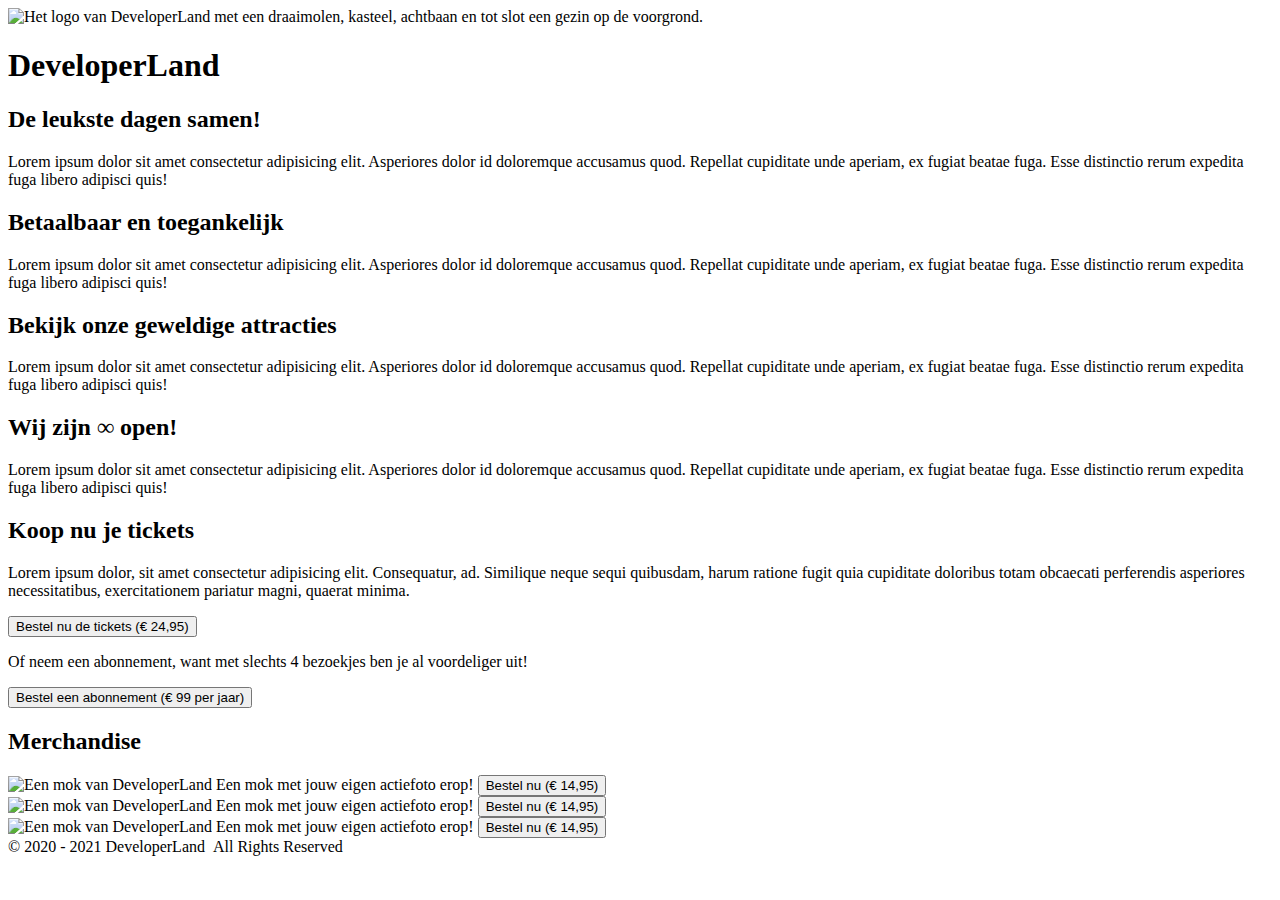
==== PARKWEBSITE/index.html @ 735670f4 "Ticket 3 bewerkt" ====
<!DOCTYPE html>
<html lang="en">
<head>
  <meta charset="UTF-8">
  <meta name="viewport" content="width=device-width, initial-scale=1.0">
  <title>DeveloperLand - Het meest leerzame prepark voor het hele gezin!</title>

  <link rel="stylesheet" href="styles/main.css">
</head>
<body>
  <header>
    <div class="header-content">
      <div class="wrapper">
        <img src="images/logo-big-v3.png" alt="Het logo van DeveloperLand met een draaimolen, kasteel, achtbaan en tot slot een gezin op de voorgrond." class="logo hidden-on-sm">
        <h1 class="hidden-on-lg">DeveloperLand</h1>
      </div>
    </div>
  </header>
  <main>
    <div class="wrapper">
      <div class="row">
        <article>
          <h2 class="fun-for-family">De leukste dagen samen!</h2>
          <p>Lorem ipsum dolor sit amet consectetur adipisicing elit. Asperiores dolor id doloremque accusamus quod. Repellat cupiditate unde aperiam, ex fugiat beatae fuga. Esse distinctio rerum expedita fuga libero adipisci quis!</p>
        </article>
        <article>
          <h2 class="accessibility">Betaalbaar en toegankelijk</h2>
          <p>Lorem ipsum dolor sit amet consectetur adipisicing elit. Asperiores dolor id doloremque accusamus quod. Repellat cupiditate unde aperiam, ex fugiat beatae fuga. Esse distinctio rerum expedita fuga libero adipisci quis!</p>
        </article>
      </div>
      <article>
          <h2 class="rides">Bekijk onze geweldige attracties</h2>
          <p>Lorem ipsum dolor sit amet consectetur adipisicing elit. Asperiores dolor id doloremque accusamus quod. Repellat cupiditate unde aperiam, ex fugiat beatae fuga. Esse distinctio rerum expedita fuga libero adipisci quis!</p>
      </article>
      <article>
          <h2 class="open-forever">Wij zijn &#8734; open!</h2>
          <p>Lorem ipsum dolor sit amet consectetur adipisicing elit. Asperiores dolor id doloremque accusamus quod. Repellat cupiditate unde aperiam, ex fugiat beatae fuga. Esse distinctio rerum expedita fuga libero adipisci quis!</p>
      </article>
      <article class="emphasize">
        <h2>Koop nu je tickets</h2>
        <p>Lorem ipsum dolor, sit amet consectetur adipisicing elit. Consequatur, ad. Similique neque sequi quibusdam, harum ratione fugit quia cupiditate doloribus totam obcaecati perferendis asperiores necessitatibus, exercitationem pariatur magni, quaerat minima.</p>
        <p>
          <button>Bestel nu de tickets (&euro; 24,95)</button>
        </p>
        <p>
          Of neem een abonnement, want met slechts 4 bezoekjes ben je al voordeliger uit!
        </p>
        <p>
          <button>Bestel een abonnement (&euro; 99 per jaar)</button>
        </p>
      </article>
      <article>
        <h2>Merchandise</h2>
        <div class="row">
          <div class="product">
            <img src="images/merchandise/mok.JPG" alt="Een mok van DeveloperLand">
            <span>Een mok met jouw eigen actiefoto erop!</span>
            <a href="product.html"><button>Bestel nu (&euro; 14,95)</button></a>
          </div>
          <div class="product">
            <img src="images/merchandise/mok.JPG" alt="Een mok van DeveloperLand">
            <span>Een mok met jouw eigen actiefoto erop!</span>
            <a href="product.html"><button>Bestel nu (&euro; 14,95)</button></a>
          </div>
          <div class="product">
            <img src="images/merchandise/mok.JPG" alt="Een mok van DeveloperLand">
            <span>Een mok met jouw eigen actiefoto erop!</span>
            <a href="product.html"><button>Bestel nu (&euro; 14,95)</button></a>
          </div>
        </div>
      </article>
    </div>
  </main>
  <footer>
    <div class="wrapper">
      <div class="copyright">
        &copy; 2020 - 2021 DeveloperLand&nbsp;&nbsp;All Rights Reserved
      </div>
    </div>
  </footer>
</body>
</html>
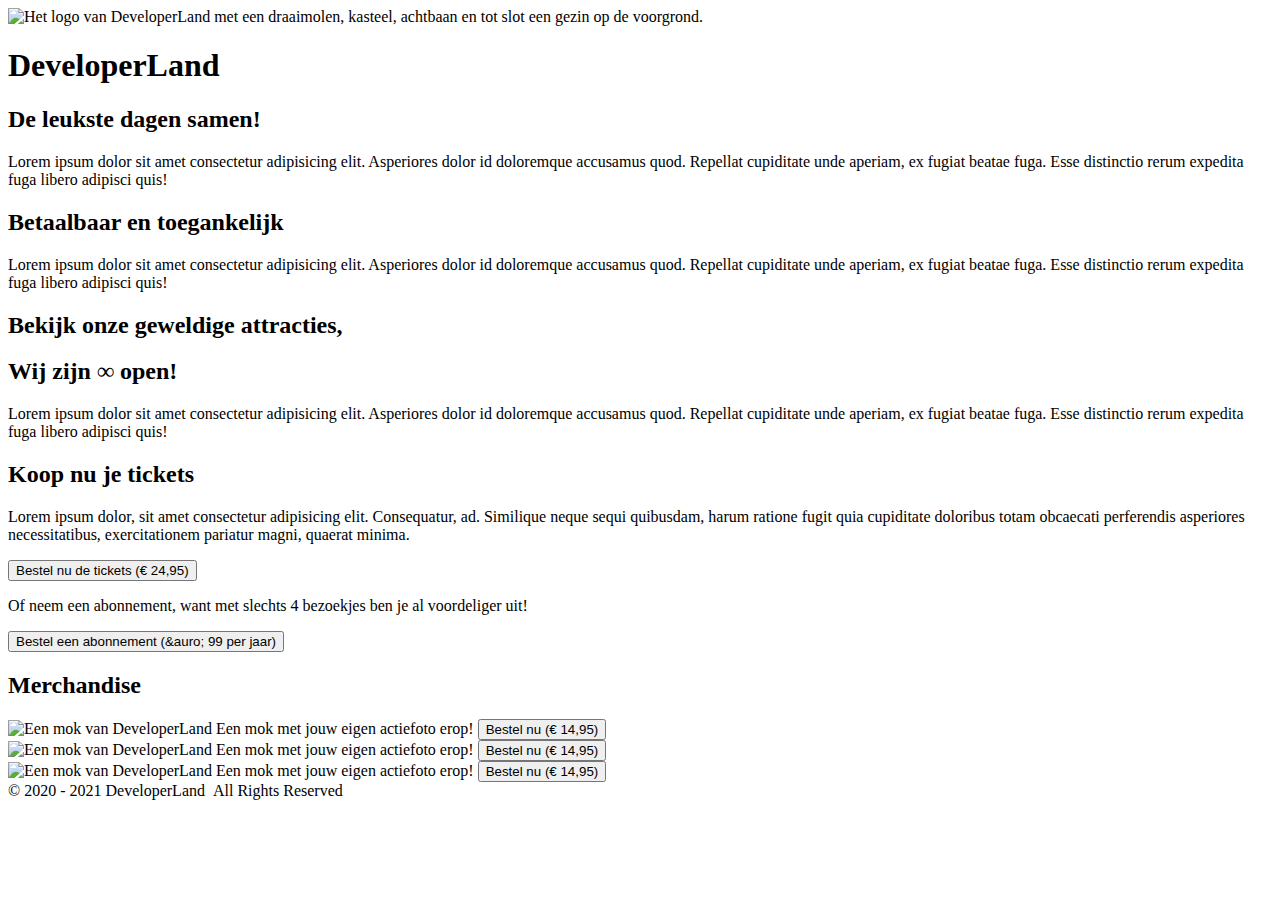
==== commit 323cec67: "ticket 5" ====
--- a/PARKWEBSITE/index.html
+++ b/PARKWEBSITE/index.html
@@ -29,11 +29,7 @@
         </article>
       </div>
       <article>
-          <h2 class="rides">Bekijk onze geweldige attracties</h2>
-          <p>Lorem ipsum dolor sit amet consectetur adipisicing elit. Asperiores dolor id doloremque accusamus quod. Repellat cupiditate unde aperiam, ex fugiat beatae fuga. Esse distinctio rerum expedita fuga libero adipisci quis!</p>
-      </article>
-      <article>
-          <h2 class="open-forever">Wij zijn &#8734; open!</h2>
+          <h2 class="rides">Bekijk onze geweldige attracties,           <h2 class="open-forever">Wij zijn &#8734; open!</h2></h2>
           <p>Lorem ipsum dolor sit amet consectetur adipisicing elit. Asperiores dolor id doloremque accusamus quod. Repellat cupiditate unde aperiam, ex fugiat beatae fuga. Esse distinctio rerum expedita fuga libero adipisci quis!</p>
       </article>
       <article class="emphasize">
@@ -46,24 +42,24 @@
           Of neem een abonnement, want met slechts 4 bezoekjes ben je al voordeliger uit!
         </p>
         <p>
-          <button>Bestel een abonnement (&euro; 99 per jaar)</button>
+          <button>Bestel een abonnement (&auro; 99 per jaar)</button>
         </p>
       </article>
       <article>
         <h2>Merchandise</h2>
         <div class="row">
           <div class="product">
-            <img src="images/merchandise/mok.JPG" alt="Een mok van DeveloperLand">
+            <img src="merchandise/mok.JPG" alt="Een mok van DeveloperLand">
             <span>Een mok met jouw eigen actiefoto erop!</span>
             <a href="product.html"><button>Bestel nu (&euro; 14,95)</button></a>
           </div>
           <div class="product">
-            <img src="images/merchandise/mok.JPG" alt="Een mok van DeveloperLand">
+            <img src="merchandise/mok.JPG" alt="Een mok van DeveloperLand">
             <span>Een mok met jouw eigen actiefoto erop!</span>
             <a href="product.html"><button>Bestel nu (&euro; 14,95)</button></a>
           </div>
           <div class="product">
-            <img src="images/merchandise/mok.JPG" alt="Een mok van DeveloperLand">
+            <img src="merchandise/mok.JPG" alt="Een mok van DeveloperLand">
             <span>Een mok met jouw eigen actiefoto erop!</span>
             <a href="product.html"><button>Bestel nu (&euro; 14,95)</button></a>
           </div>
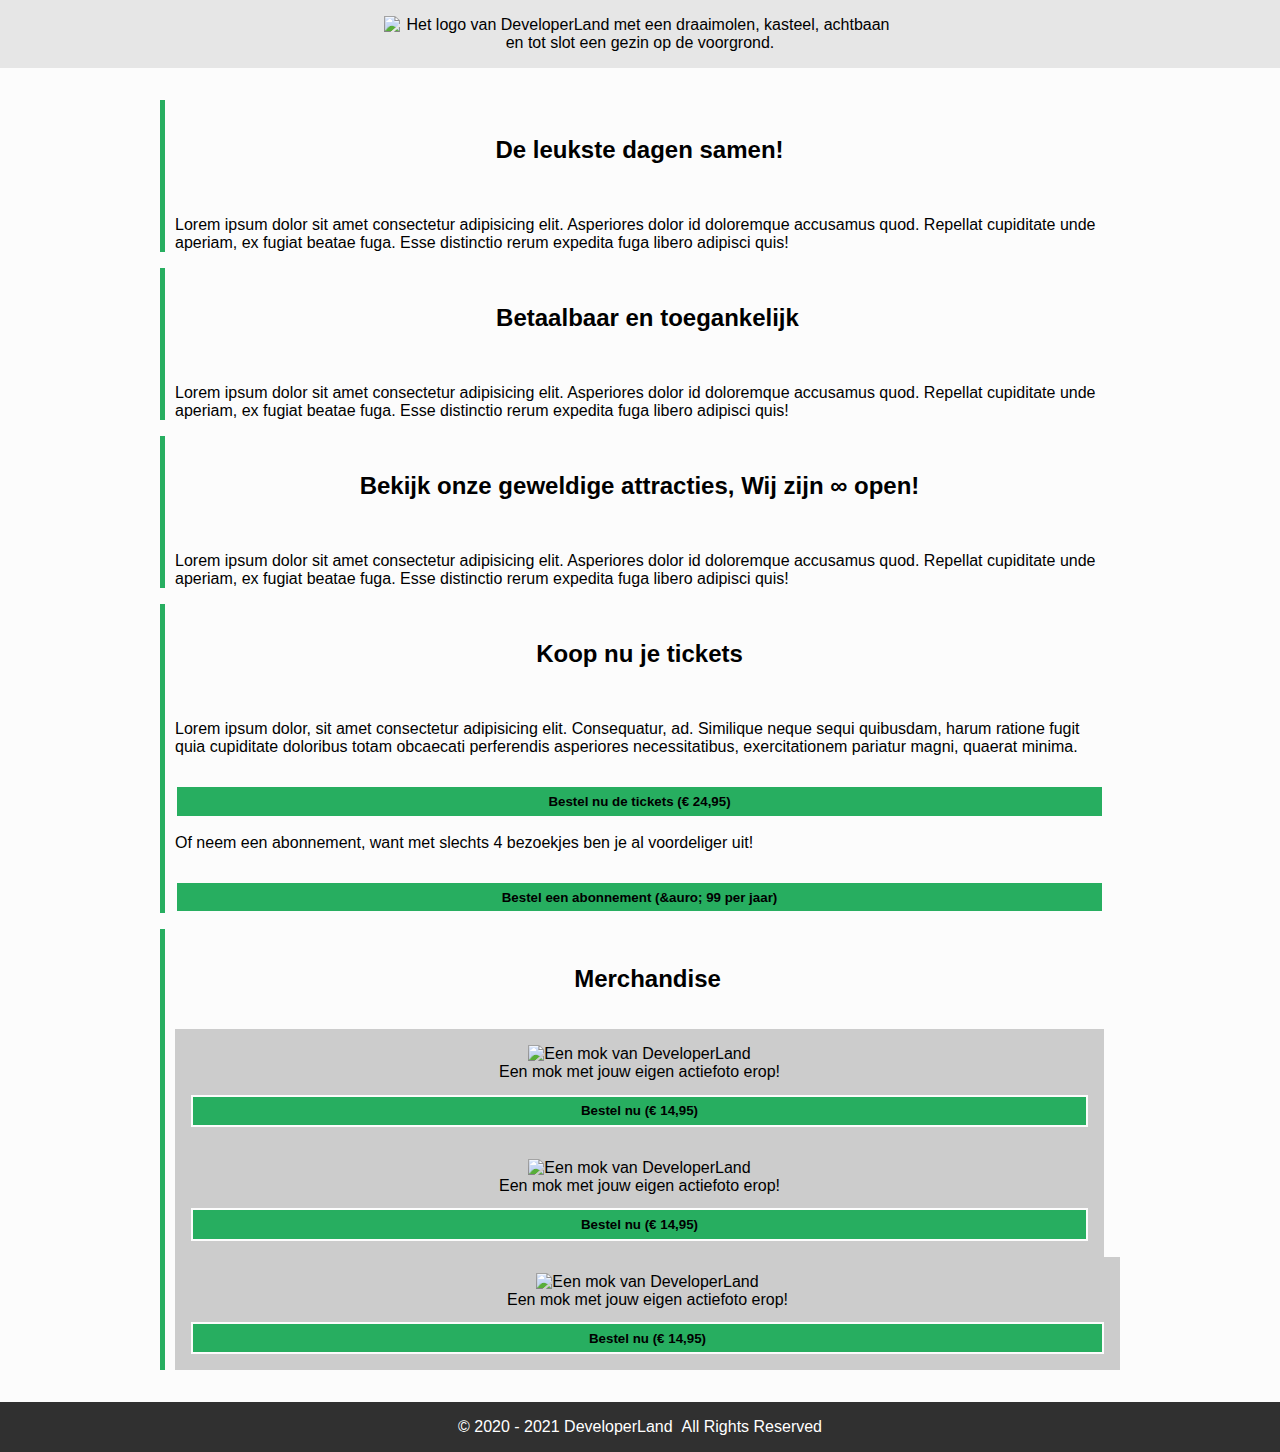
==== commit 7a545495: "ticket 5 2.0" ====
--- a/PARKWEBSITE/index.html
+++ b/PARKWEBSITE/index.html
@@ -29,7 +29,7 @@
         </article>
       </div>
       <article>
-          <h2 class="rides">Bekijk onze geweldige attracties,           <h2 class="open-forever">Wij zijn &#8734; open!</h2></h2>
+          <h2 class="rides">Bekijk onze geweldige attracties,  Wij zijn &#8734; open!</h2>
           <p>Lorem ipsum dolor sit amet consectetur adipisicing elit. Asperiores dolor id doloremque accusamus quod. Repellat cupiditate unde aperiam, ex fugiat beatae fuga. Esse distinctio rerum expedita fuga libero adipisci quis!</p>
       </article>
       <article class="emphasize">
@@ -49,17 +49,17 @@
         <h2>Merchandise</h2>
         <div class="row">
           <div class="product">
-            <img src="merchandise/mok.JPG" alt="Een mok van DeveloperLand">
+            <img src="images/merchandise/mok.JPG" alt="Een mok van DeveloperLand">
             <span>Een mok met jouw eigen actiefoto erop!</span>
             <a href="product.html"><button>Bestel nu (&euro; 14,95)</button></a>
           </div>
           <div class="product">
-            <img src="merchandise/mok.JPG" alt="Een mok van DeveloperLand">
+            <img src="images/merchandise/mok.JPG" alt="Een mok van DeveloperLand">
             <span>Een mok met jouw eigen actiefoto erop!</span>
             <a href="product.html"><button>Bestel nu (&euro; 14,95)</button></a>
           </div>
           <div class="product">
-            <img src="merchandise/mok.JPG" alt="Een mok van DeveloperLand">
+            <img src="images/merchandise/mok.JPG" alt="Een mok van DeveloperLand">
             <span>Een mok met jouw eigen actiefoto erop!</span>
             <a href="product.html"><button>Bestel nu (&euro; 14,95)</button></a>
           </div>
--- a/PARKWEBSITE/styles/main.css
+++ b/PARKWEBSITE/styles/main.css
@@ -0,0 +1,254 @@
+/*
+  Afgesproken kleuren:
+
+    * Lichte achtergrond: #FCFCFC
+    * Medium achtergrond: #CCCCCC
+    * Donkere achtergrond: #303030
+
+    * Primaire kleur: #27AE60
+    * Secundaire kleur: #2F80ED
+*/
+
+body, html{
+  margin: 0;
+  padding: 0;
+
+  font-family: 'Segoe UI', Tahoma, Geneva, Verdana, sans-serif;
+  background: #FCFCFC;
+}
+
+.wrapper{
+  max-width: 960px;
+  width: 100%;
+  margin: 0 auto;
+}
+
+header{
+  background: url('../images/park01.jpg');
+  background-size: cover;
+  background-position: center;
+  background-color: #CCCCCC;
+}
+
+.header-content{
+  padding: 1em;
+
+  text-align: center;
+  background-color: rgba(255, 255, 255, 0.5);
+
+  /* Deze animatie wordt onder aan dit bestand gedefinieerd/aangemaakt */
+  -webkit-animation: fadein 4s; /* Safari, Chrome and Opera > 12.1 */
+  -moz-animation: fadein 4s; /* Firefox < 16 */
+  -ms-animation: fadein 4s; /* Internet Explorer */
+  -o-animation: fadein 4s; /* Opera < 12.1 */
+  animation: fadein 4s;
+}
+
+.logo{
+  margin: 0 auto;
+  width: 512px;
+}
+
+h1{
+  margin: 0;
+  font-family: 'Heartbeat';
+  color: #27AE60;
+  text-shadow: 
+    3px 3px 0 #FCFCFC,
+    -1px -1px 0 #FCFCFC,  
+    1px -1px 0 #FCFCFC,
+    -1px 1px 0 #FCFCFC,
+    1px 1px 0 #FCFCFC;
+}
+
+h2{
+  border-left: 5px solid #27AE60;
+  padding-left: 10px;
+}
+
+main{
+  padding: 1em;
+}
+
+table{
+  margin-top: 1em;
+  width: 100%;
+  border-collapse: collapse;
+}
+
+table th{
+  text-align: start;
+}
+
+table thead, table tbody{
+  border-bottom: 1px solid #303030;
+}
+
+table th.slim{
+  width: 100px;
+}
+
+table tfoot{
+  font-weight: bold;
+}
+
+article{
+  border-left: 5px solid #27AE60;
+  padding-left: 10px;
+  margin: 1em 1em 1em 0;
+}
+article:last-of-type{
+  margin-right: 0;
+}
+
+article h2{
+  margin: 0;
+  padding: 1.5em;
+  border-left: none;
+  background-position: center;
+  background-size: cover;
+  text-align: center;
+}
+article h2.fun-for-family{
+  background-image: url('../images/family-fun-george-arthur-pflueger.jpg');
+}
+article h2.accessibility{
+  background-image: url('../images/accessible-eunice-stahl.jpg');
+}
+article h2.rides{
+  background-image: url('../images/drone-drew-dau.jpg');
+}
+article h2.open-forever{
+  background-image: url('../images/open-james-lee.jpg');
+}
+
+.product{
+  margin-right: 1em;
+  padding: 1em;
+  background: #CCCCCC;
+  text-align: center;
+}
+.product:last-of-type{
+  margin-right: 0;
+}
+
+.product span{
+  display: block;
+}
+.product img{
+  width: 100%;
+  max-width: 250px;
+  margin: 0 auto;
+}
+
+button{
+  width: 100%;
+  margin-top: 1em;
+  padding: .5em;
+  background: #27AE60;
+  border: 2px solid #FCFCFC;
+  color: #000000;
+  font-weight: bold;
+}
+
+.payment-option{
+  height: 64px;
+}
+
+.sidy-by-side{
+}
+
+.description{
+  flex: 1;
+}
+
+footer{
+  padding: 1em;
+  background: #303030;
+  color: #ffffff;
+}
+
+.copyright{
+  text-align: center;
+}
+
+.hidden-on-lg{
+  display: none;
+}
+.hidden-on-sm{
+  display: block;
+}
+
+/* 
+  ##Device = Most of the Smartphones Mobiles (Portrait)
+  ##Screen = B/w 320px to 479px
+  Bron: https://gist.github.com/gokulkrishh/242e68d1ee94ad05f488
+*/
+
+@media (max-width: 480px) {
+
+}
+
+/* 
+  ##Device = Tablets, Ipads (portrait)
+  ##Screen = B/w 768px to 1024px
+*/
+
+@media (max-width: 1024px) {
+  .logo{
+    margin: 0 auto;
+    width: 256px;
+  }
+
+  .row{
+    flex-direction: row;
+  }
+  .sidy-by-side{
+    flex-direction: column;
+    align-items: center;
+  }
+}
+
+/*
+  help! Het lettertype wordt om een of andere reden niet goed geladen... Misschien heeft het iets met het pad naar de fonts te maken?
+*/
+@font-face {
+  font-family: 'Heartbeat';
+  src:  url('fonts/heartbeat.eot') format('eot'),
+        url('fonts/heartbeat.otf') format('otf'),
+        url('fonts/heartbeat.woff') format('woff'),
+        url('fonts/heartbeat.svg') format('svg'),
+        url('fonts/heartbeat.ttf') format('ttf');
+}
+
+/*
+  Animations for fading in logo on page load
+*/
+@keyframes fadein {
+from { opacity: 0; }
+to   { opacity: 1; }
+}
+
+/* Firefox < 16 */
+@-moz-keyframes fadein {
+from { opacity: 0; }
+to   { opacity: 1; }
+}
+
+/* Safari, Chrome and Opera > 12.1 */
+@-webkit-keyframes fadein {
+from { opacity: 0; }
+to   { opacity: 1; }
+}
+
+/* Internet Explorer */
+@-ms-keyframes fadein {
+from { opacity: 0; }
+to   { opacity: 1; }
+}
+
+/* Opera < 12.1 */
+@-o-keyframes fadein {
+from { opacity: 0; }
+to   { opacity: 1; }
+}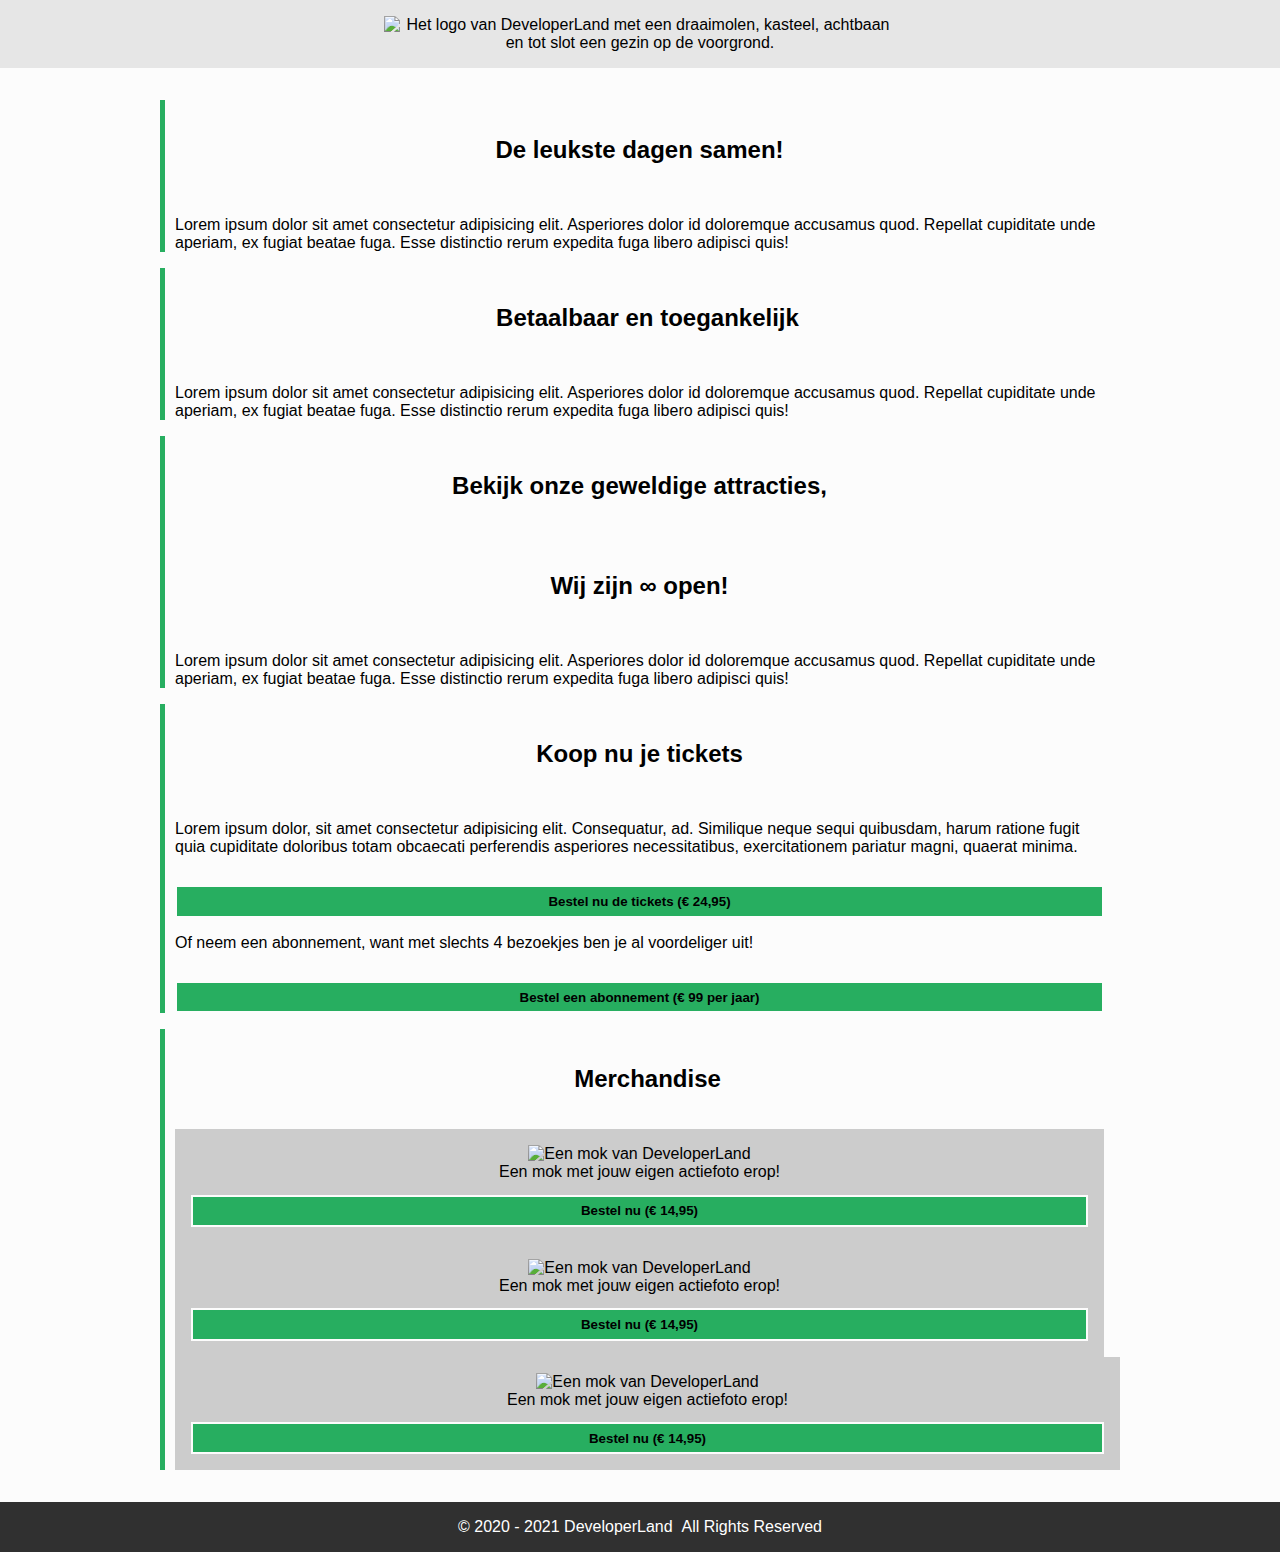
==== commit d5ca114d: "Merge branch 'main' of https://github.com/curio-studenten/pra-b2-2025-reeeeeeeeeeeeeeeeeee" ====
--- a/PARKWEBSITE/index.html
+++ b/PARKWEBSITE/index.html
@@ -29,7 +29,7 @@
         </article>
       </div>
       <article>
-          <h2 class="rides">Bekijk onze geweldige attracties,  Wij zijn &#8734; open!</h2>
+          <h2 class="rides">Bekijk onze geweldige attracties,           <h2 class="open-forever">Wij zijn &#8734; open!</h2></h2>
           <p>Lorem ipsum dolor sit amet consectetur adipisicing elit. Asperiores dolor id doloremque accusamus quod. Repellat cupiditate unde aperiam, ex fugiat beatae fuga. Esse distinctio rerum expedita fuga libero adipisci quis!</p>
       </article>
       <article class="emphasize">
@@ -42,7 +42,7 @@
           Of neem een abonnement, want met slechts 4 bezoekjes ben je al voordeliger uit!
         </p>
         <p>
-          <button>Bestel een abonnement (&auro; 99 per jaar)</button>
+          <button>Bestel een abonnement (&euro; 99 per jaar)</button>
         </p>
       </article>
       <article>
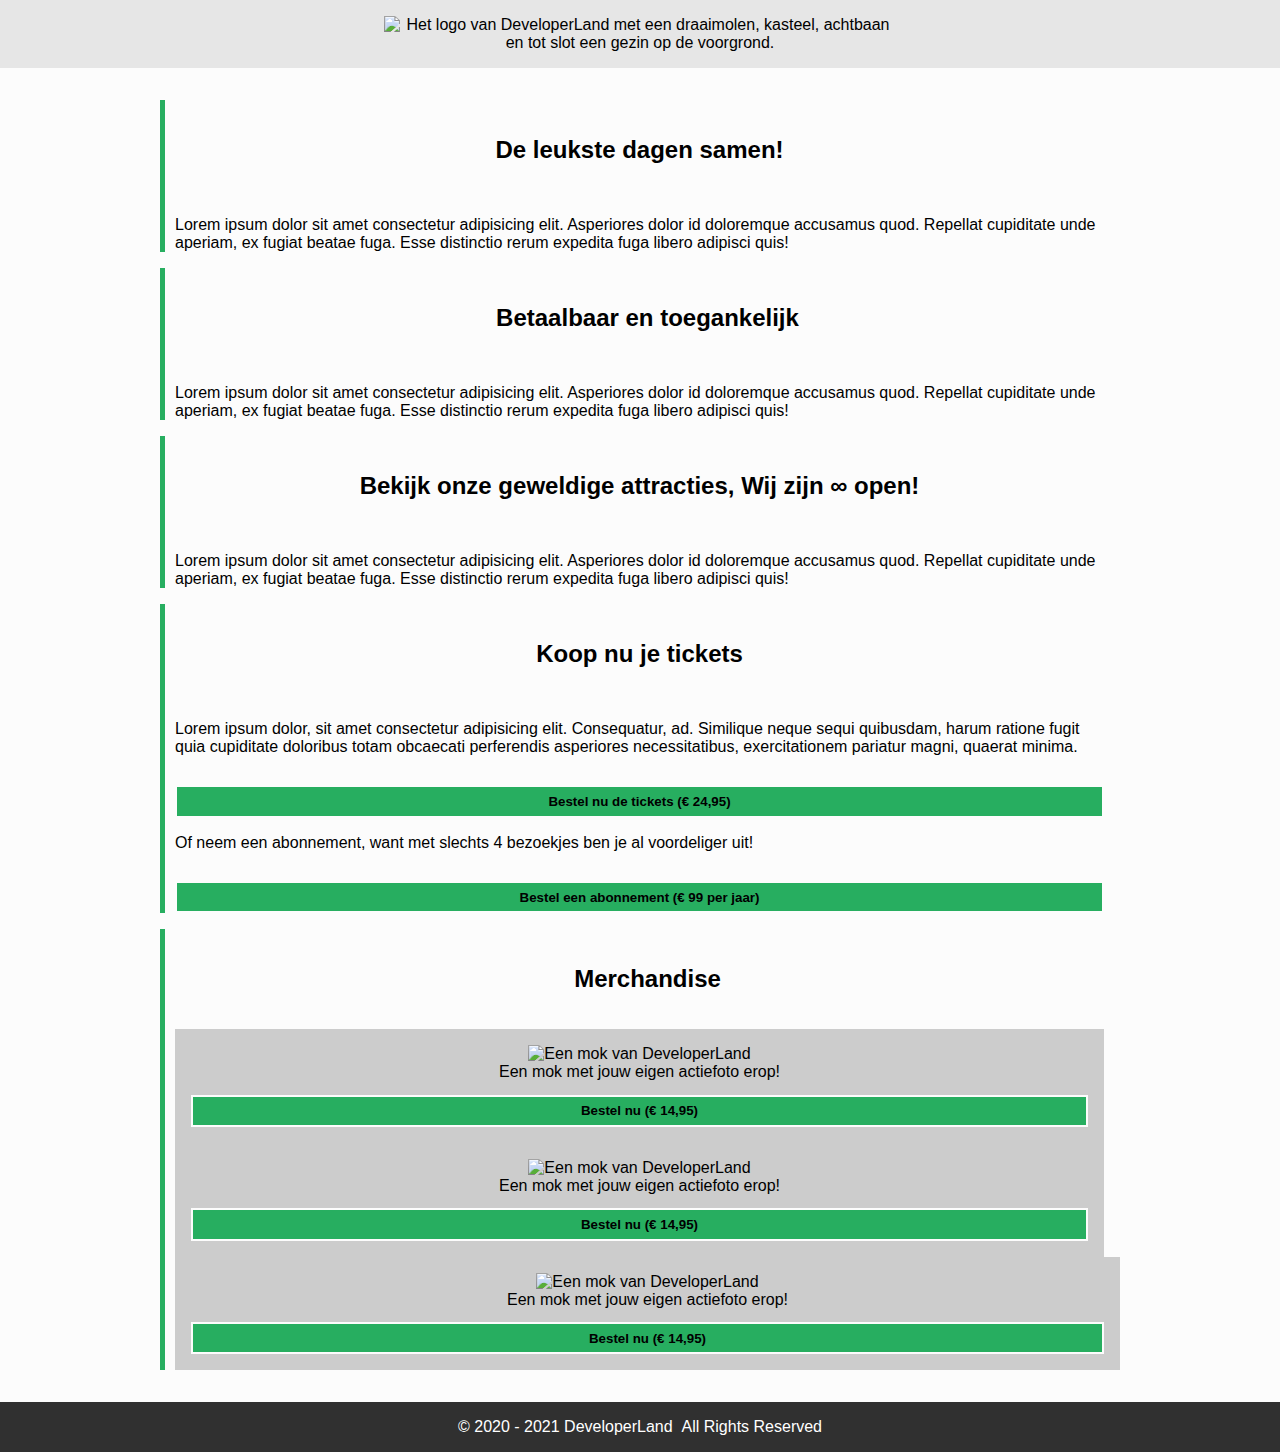
==== commit 69fe4d00: "Merge branch 'main' of https://github.com/curio-studenten/pra-b2-2025-reeeeeeeeeeeeeeeeeee" ====
--- a/PARKWEBSITE/index.html
+++ b/PARKWEBSITE/index.html
@@ -29,7 +29,7 @@
         </article>
       </div>
       <article>
-          <h2 class="rides">Bekijk onze geweldige attracties,           <h2 class="open-forever">Wij zijn &#8734; open!</h2></h2>
+          <h2 class="rides">Bekijk onze geweldige attracties,  Wij zijn &#8734; open!</h2>
           <p>Lorem ipsum dolor sit amet consectetur adipisicing elit. Asperiores dolor id doloremque accusamus quod. Repellat cupiditate unde aperiam, ex fugiat beatae fuga. Esse distinctio rerum expedita fuga libero adipisci quis!</p>
       </article>
       <article class="emphasize">
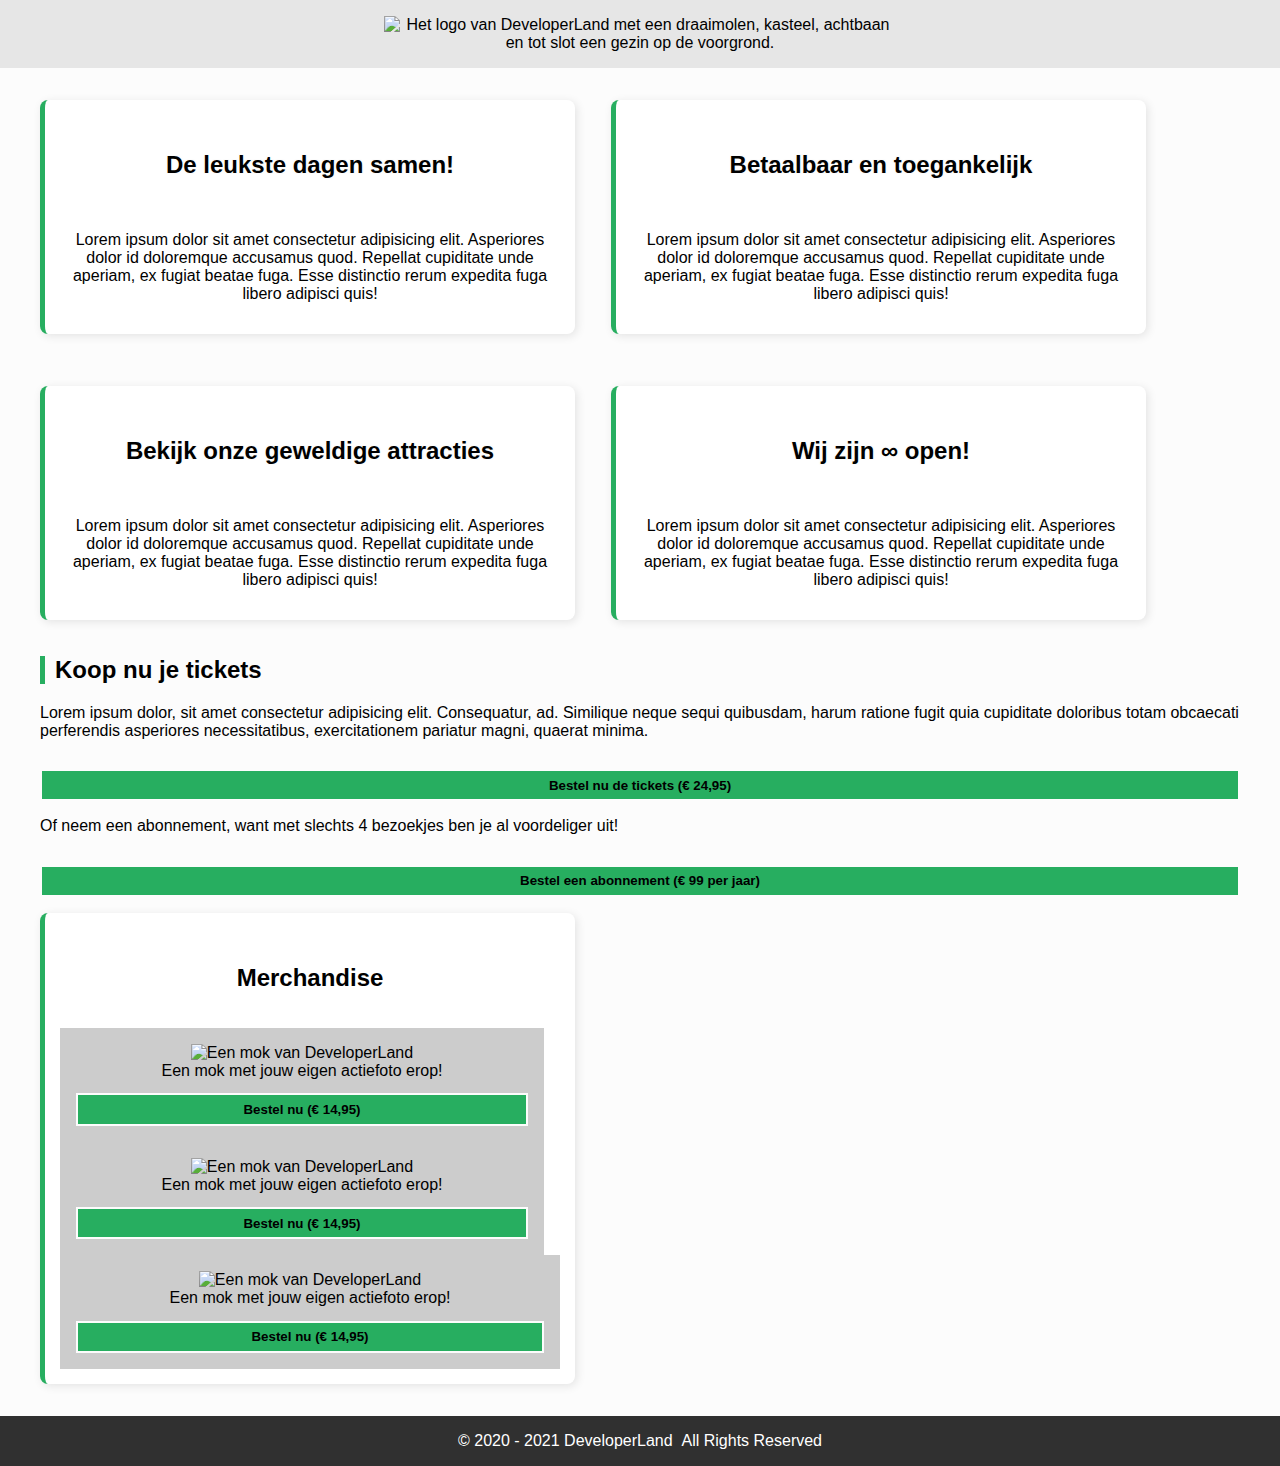
==== commit 6c1826ed: "ticket 15" ====
--- a/PARKWEBSITE/index.html
+++ b/PARKWEBSITE/index.html
@@ -27,27 +27,34 @@
           <h2 class="accessibility">Betaalbaar en toegankelijk</h2>
           <p>Lorem ipsum dolor sit amet consectetur adipisicing elit. Asperiores dolor id doloremque accusamus quod. Repellat cupiditate unde aperiam, ex fugiat beatae fuga. Esse distinctio rerum expedita fuga libero adipisci quis!</p>
         </article>
-      </div>
+      
       <article>
-          <h2 class="rides">Bekijk onze geweldige attracties,  Wij zijn &#8734; open!</h2>
+          <h2 class="rides">Bekijk onze geweldige attracties</h2>
           <p>Lorem ipsum dolor sit amet consectetur adipisicing elit. Asperiores dolor id doloremque accusamus quod. Repellat cupiditate unde aperiam, ex fugiat beatae fuga. Esse distinctio rerum expedita fuga libero adipisci quis!</p>
       </article>
-      <article class="emphasize">
+      <article>
+        <h2 class="open-forever">Wij zijn &#8734; open!</h2>
+        <p>Lorem ipsum dolor sit amet consectetur adipisicing elit. Asperiores dolor id doloremque accusamus quod. Repellat cupiditate unde aperiam, ex fugiat beatae fuga. Esse distinctio rerum expedita fuga libero adipisci quis!</p>
+      </article>
+    </article>
+      </div>
+      <div class="ticket">
         <h2>Koop nu je tickets</h2>
         <p>Lorem ipsum dolor, sit amet consectetur adipisicing elit. Consequatur, ad. Similique neque sequi quibusdam, harum ratione fugit quia cupiditate doloribus totam obcaecati perferendis asperiores necessitatibus, exercitationem pariatur magni, quaerat minima.</p>
         <p>
-          <button>Bestel nu de tickets (&euro; 24,95)</button>
+          <a href="cart.html"><button>Bestel nu de tickets (&euro; 24,95)</button></a>
         </p>
         <p>
           Of neem een abonnement, want met slechts 4 bezoekjes ben je al voordeliger uit!
         </p>
         <p>
-          <button>Bestel een abonnement (&euro; 99 per jaar)</button>
+          <a href="cart.html"><button>Bestel een abonnement (&euro; 99 per jaar)</button></a>
         </p>
-      </article>
+      </div>
+
       <article>
         <h2>Merchandise</h2>
-        <div class="row">
+        <div class="merch">
           <div class="product">
             <img src="images/merchandise/mok.JPG" alt="Een mok van DeveloperLand">
             <span>Een mok met jouw eigen actiefoto erop!</span>
@@ -65,7 +72,7 @@
           </div>
         </div>
       </article>
-    </div>
+    
   </main>
   <footer>
     <div class="wrapper">
--- a/PARKWEBSITE/styles/main.css
+++ b/PARKWEBSITE/styles/main.css
@@ -18,9 +18,24 @@
 }
 
 .wrapper{
-  max-width: 960px;
+  max-width: 1200px;
   width: 100%;
   margin: 0 auto;
+}
+.row {
+  display: flex;
+  flex-wrap: wrap;
+  gap: 20px;
+}
+
+.row article {
+  flex: 1 1 calc(50% - 20px); /* 50% minus the gap */
+  background: #fff;
+  border-left: 5px solid #27AE60;
+  padding: 15px;
+  border-radius: 8px;
+  box-shadow: 2px 2px 10px rgba(0, 0, 0, 0.1);
+  text-align: center;
 }
 
 header{
@@ -80,10 +95,6 @@
   text-align: start;
 }
 
-table thead, table tbody{
-  border-bottom: 1px solid #303030;
-}
-
 table th.slim{
   width: 100px;
 }
@@ -93,8 +104,15 @@
 }
 
 article{
+  flex: 1; /* Allow equal space for articles */
+  min-width: 300px; /* Prevent items from shrinking too much */
+  max-width: 500px; /* Prevents overly wide articles */
+  background: #fff;
+  padding: 15px;
+  border-radius: 8px;
+  box-shadow: 2px 2px 10px rgba(0, 0, 0, 0.1);
+  text-align: center;
   border-left: 5px solid #27AE60;
-  padding-left: 10px;
   margin: 1em 1em 1em 0;
 }
 article:last-of-type{
@@ -111,15 +129,19 @@
 }
 article h2.fun-for-family{
   background-image: url('../images/family-fun-george-arthur-pflueger.jpg');
+  text-shadow: 0 0 0 #FCFCFC, -1px -1px 0 #FCFCFC, 1px -1px 0 #FCFCFC, -1px 1px 0 #FCFCFC, 1px 1px 0 #FCFCFC;
 }
 article h2.accessibility{
   background-image: url('../images/accessible-eunice-stahl.jpg');
+  text-shadow: 0 0 0 #FCFCFC, -1px -1px 0 #FCFCFC, 1px -1px 0 #FCFCFC, -1px 1px 0 #FCFCFC, 1px 1px 0 #FCFCFC;
 }
 article h2.rides{
   background-image: url('../images/drone-drew-dau.jpg');
+  text-shadow: 0 0 0 #FCFCFC, -1px -1px 0 #FCFCFC, 1px -1px 0 #FCFCFC, -1px 1px 0 #FCFCFC, 1px 1px 0 #FCFCFC;
 }
 article h2.open-forever{
   background-image: url('../images/open-james-lee.jpg');
+  text-shadow: 0 0 0 #FCFCFC, -1px -1px 0 #FCFCFC, 1px -1px 0 #FCFCFC, -1px 1px 0 #FCFCFC, 1px 1px 0 #FCFCFC;
 }
 
 .product{
@@ -149,13 +171,29 @@
   border: 2px solid #FCFCFC;
   color: #000000;
   font-weight: bold;
-}
-
+  cursor: pointer;
+}
+.mokfoto{
+  margin-left: 300px;
+}
+.mok{
+  display: flex;
+  flex-direction: row;
+}
+.devl{
+  margin-left: 300px;
+}
+
+.P1{
+  font-size: smaller;
+}
 .payment-option{
   height: 64px;
 }
 
 .sidy-by-side{
+  display: flex;
+  justify-content: space-between;
 }
 
 .description{
@@ -186,8 +224,14 @@
 */
 
 @media (max-width: 480px) {
-
-}
+  .hidden-on-lg {
+      display: block;
+  }
+  .hidden-on-sm {
+      display: none;
+  }
+}
+
 
 /* 
   ##Device = Tablets, Ipads (portrait)
@@ -200,8 +244,11 @@
     width: 256px;
   }
 
-  .row{
-    flex-direction: row;
+  .row {
+    display: flex; /* This aligns items in a row */
+    justify-content: space-between; /* Spread elements evenly */
+    gap: 20px; /* Add spacing between articles */
+    flex-wrap: wrap; /* Wrap items if the screen is too small */
   }
   .sidy-by-side{
     flex-direction: column;
@@ -209,16 +256,21 @@
   }
 }
 
+
 /*
   help! Het lettertype wordt om een of andere reden niet goed geladen... Misschien heeft het iets met het pad naar de fonts te maken?
 */
 @font-face {
   font-family: 'Heartbeat';
-  src:  url('fonts/heartbeat.eot') format('eot'),
-        url('fonts/heartbeat.otf') format('otf'),
-        url('fonts/heartbeat.woff') format('woff'),
-        url('fonts/heartbeat.svg') format('svg'),
-        url('fonts/heartbeat.ttf') format('ttf');
+  src: url('../fonts/heartbeat.eot'); 
+  src: url('../fonts/heartbeat.eot?#iefix') format('embedded-opentype'),
+       url('../fonts/heartbeat.woff2') format('woff2'),
+       url('../fonts/heartbeat.woff') format('woff'),
+       url('../fonts/heartbeat.ttf') format('truetype'),
+       url('../fonts/heartbeat.otf') format('opentype'),
+       url('../fonts/heartbeat.svg#Heartbeat') format('svg'); 
+  font-weight: normal;
+  font-style: normal;
 }
 
 /*
@@ -251,4 +303,7 @@
 @-o-keyframes fadein {
 from { opacity: 0; }
 to   { opacity: 1; }
+}
+.ticket{
+  min-width: 900px;
 }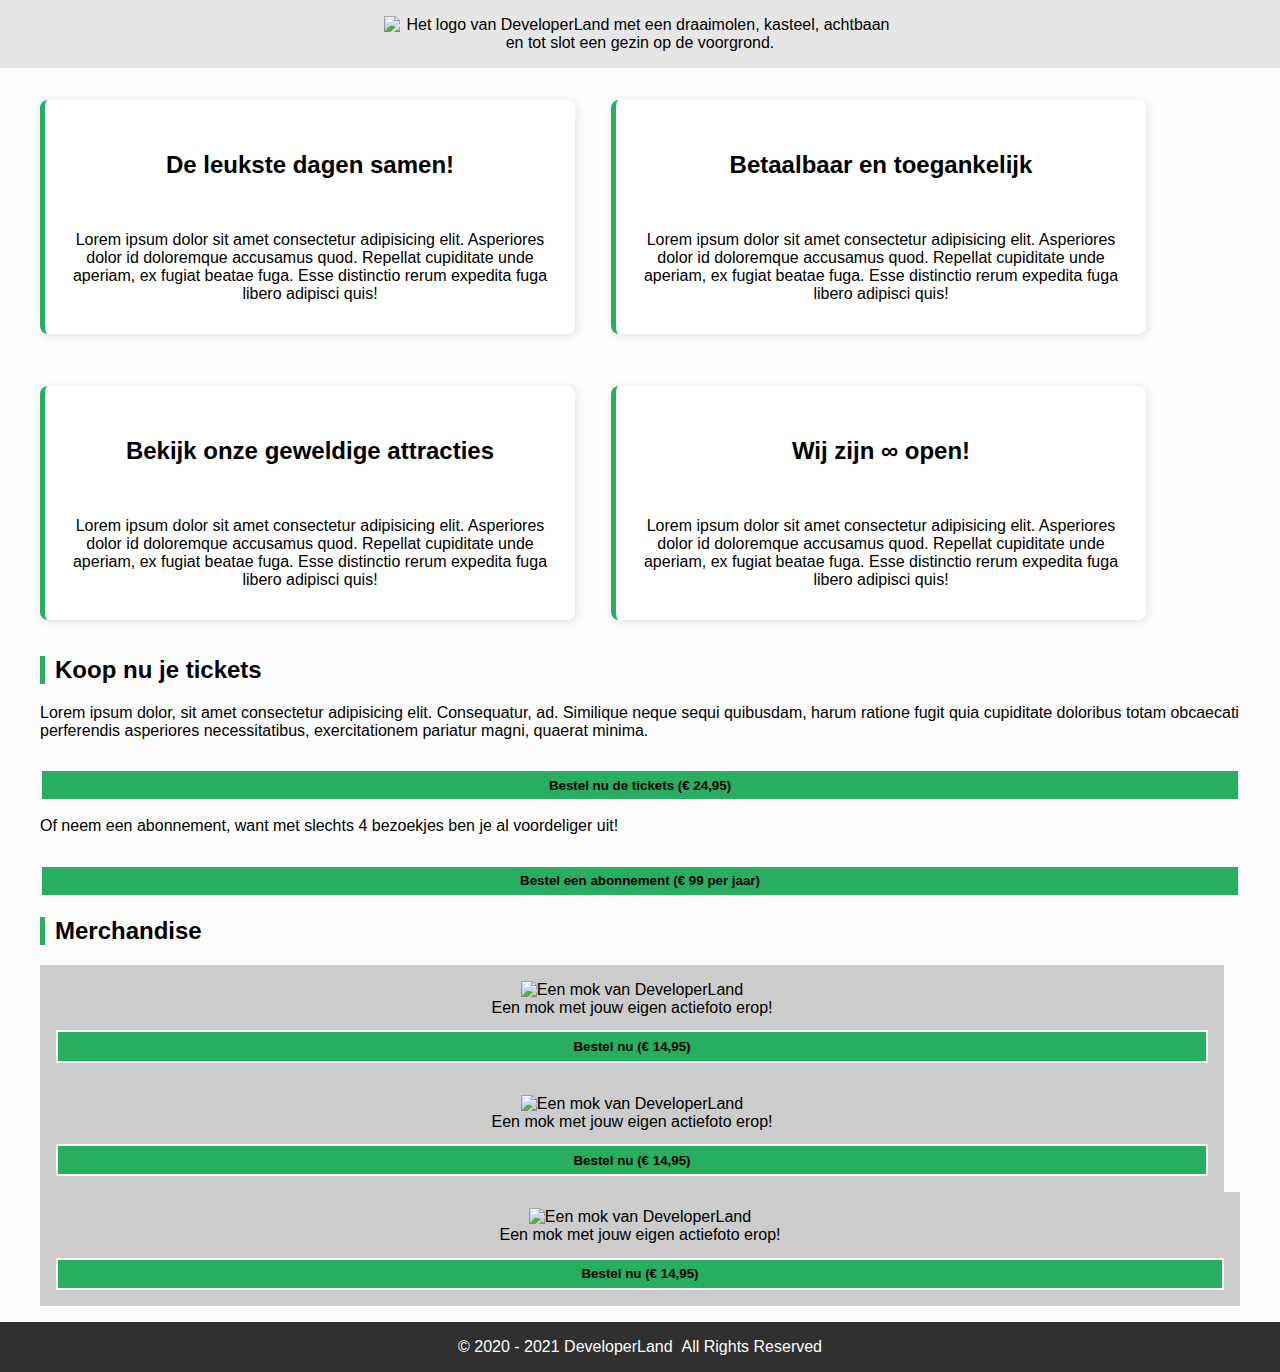
==== commit 1b3017dd: "ticket 15 fix" ====
--- a/PARKWEBSITE/index.html
+++ b/PARKWEBSITE/index.html
@@ -52,7 +52,7 @@
         </p>
       </div>
 
-      <article>
+      
         <h2>Merchandise</h2>
         <div class="merch">
           <div class="product">
@@ -71,7 +71,7 @@
             <a href="product.html"><button>Bestel nu (&euro; 14,95)</button></a>
           </div>
         </div>
-      </article>
+      
     
   </main>
   <footer>
